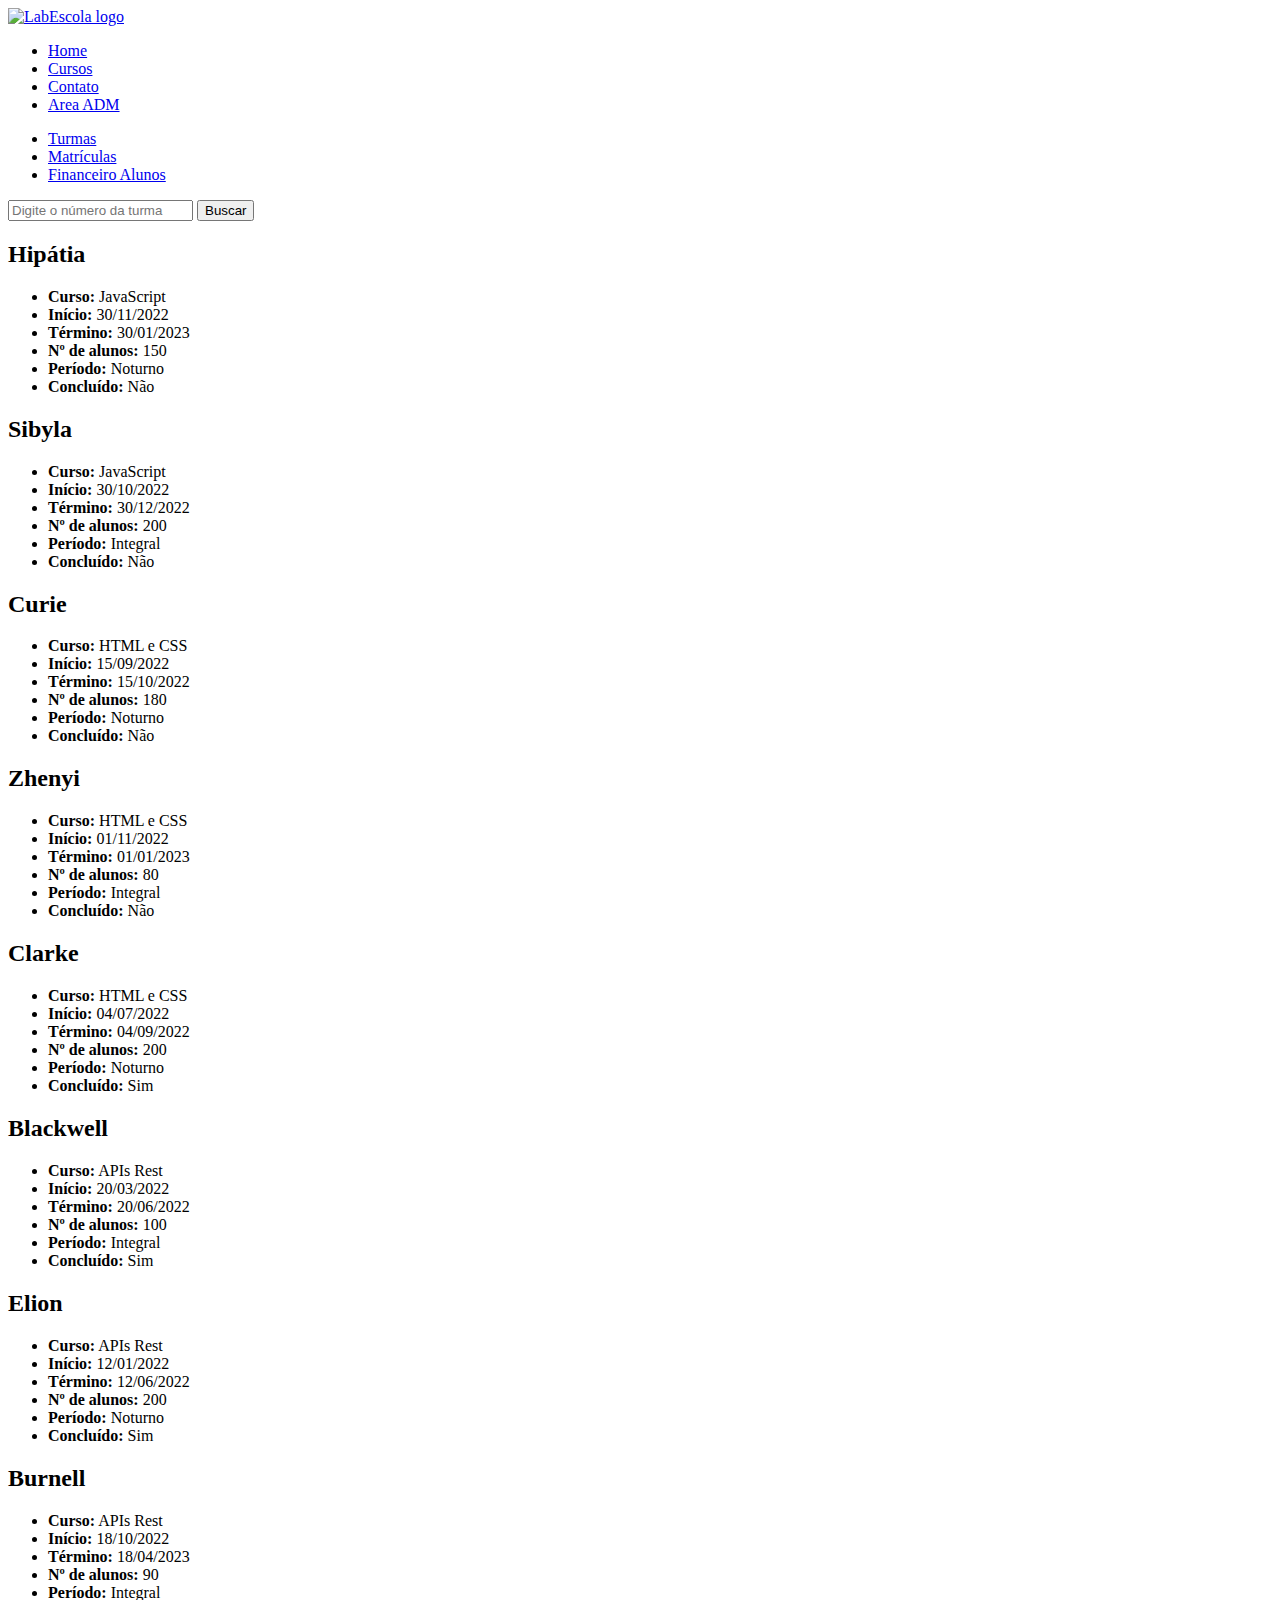
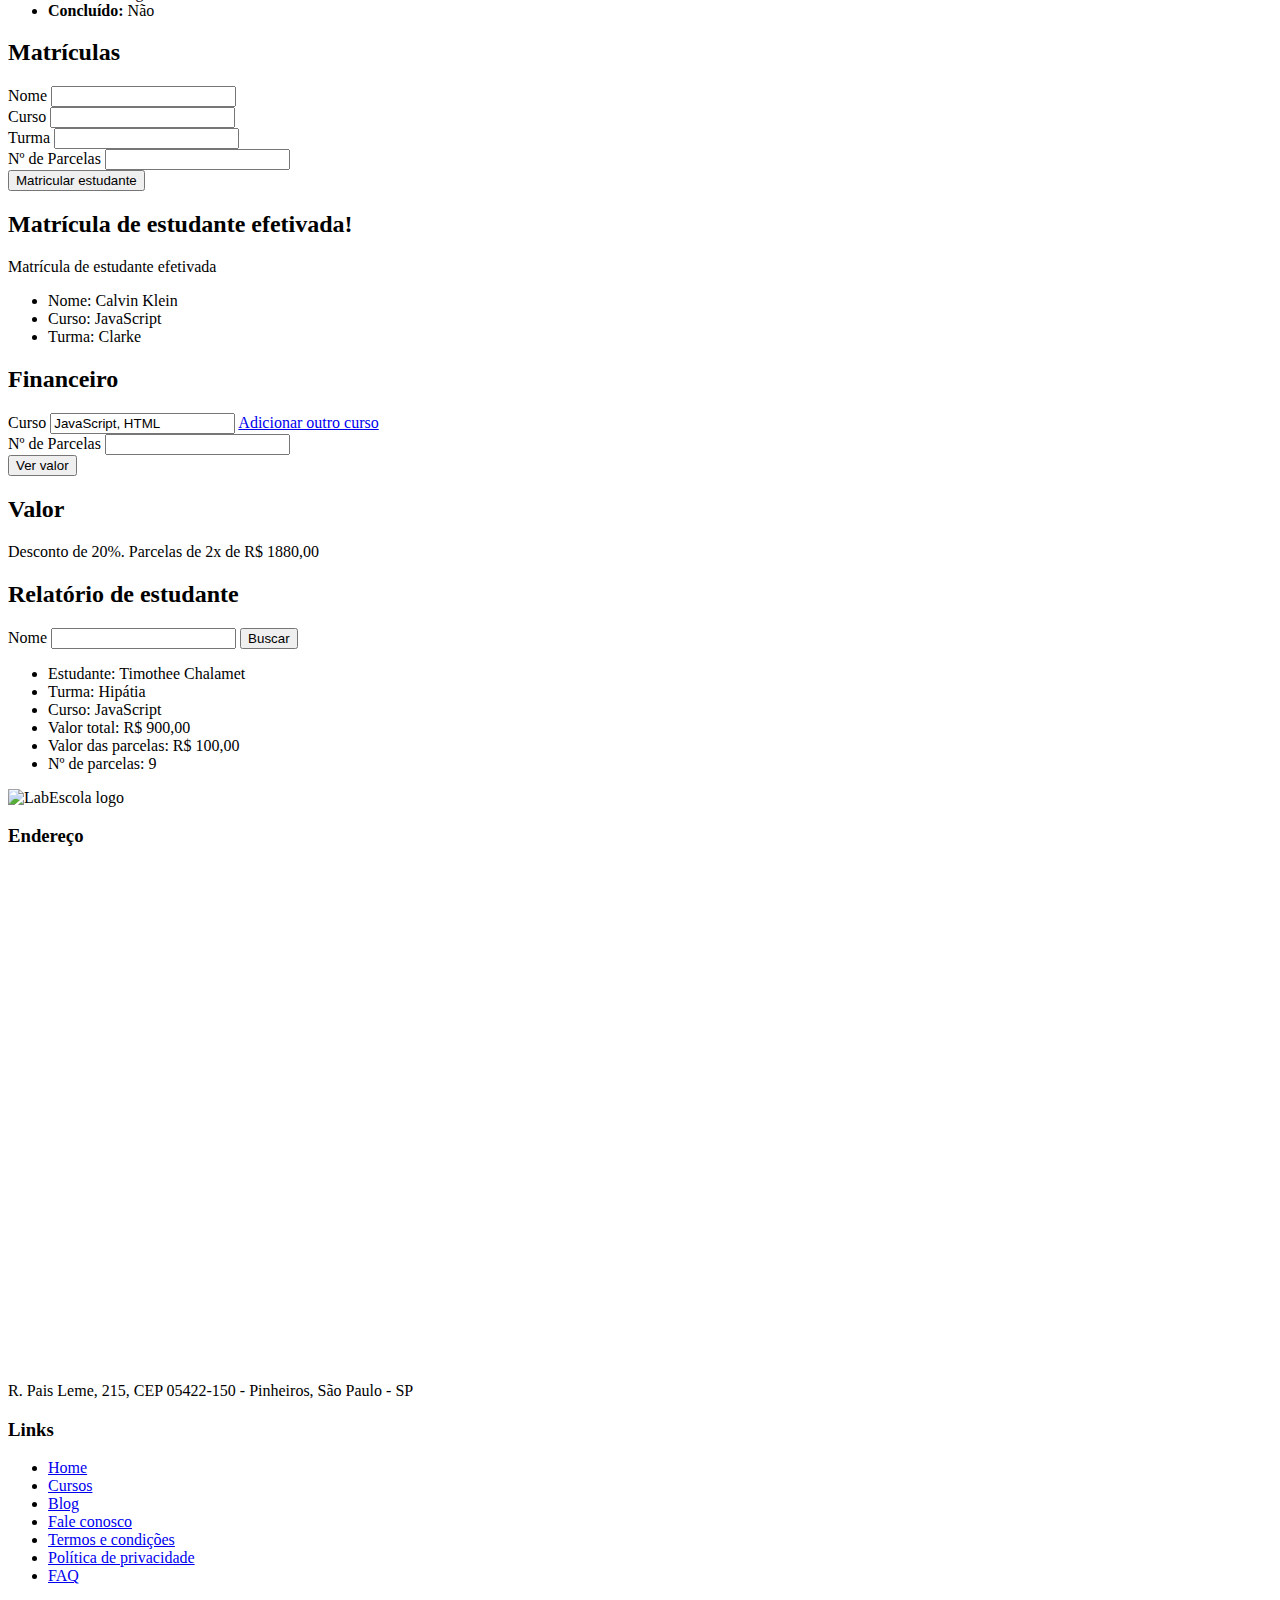
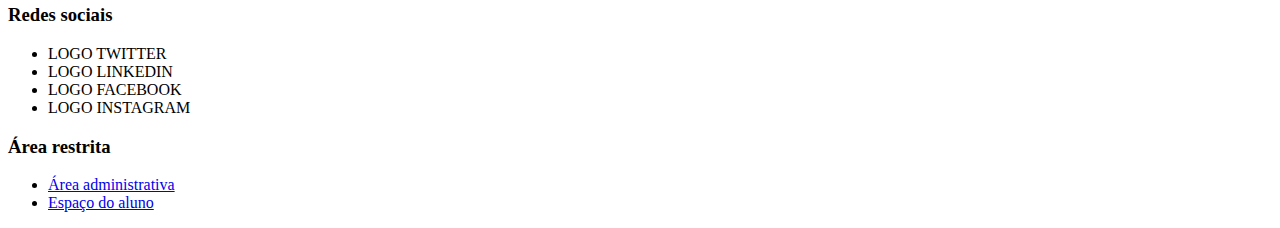
==== adm.html @ f4818cfa "UPD: HTML" ====
<!DOCTYPE html>
<html lang="en">
  <head>
    <meta charset="UTF-8" />
    <meta http-equiv="X-UA-Compatible" content="IE=edge" />
    <meta name="viewport" content="width=device-width, initial-scale=1.0" />
    <link rel="stylesheet" href="style.css" />
    <title>ADM</title>
  </head>
  <body>
    <header>
      <a href="index.html">
        <img src="img/logo.png" alt="LabEscola logo" id="logo" />
      </a>
      <nav>
        <ul>
          <li><a href="index.html">Home</a></li>
          <li><a href="cursos.html">Cursos</a></li>
          <li><a href="contato.html">Contato</a></li>
          <li><a href="adm.html">Area ADM</a></li>
        </ul>
      </nav>
    </header>
    <main>
      <div>
        <section id="nav">
          <nav>
            <ul>
              <li><a href="#section-classes">Turmas</a></li>
              <li><a href="#section-registration">Matrículas</a></li>
              <li><a href="#section-payment">Financeiro Alunos</a></li>
            </ul>
          </nav>
        </section>
      </div>

      <div>
        <section id="section-classes">
          <section>
            <input
              type="number"
              id="search"
              placeholder="Digite o número da turma"
            />
            <label for="search"><button>Buscar</button></label>
          </section>
          <section id="class">
            <h2>Hipátia</h2>
            <ul>
              <li><b>Curso:</b> JavaScript</li>
              <li><b>Início:</b> 30/11/2022</li>
              <li><b>Término:</b> 30/01/2023</li>
              <li><b>Nº de alunos:</b> 150</li>
              <li><b>Período:</b> Noturno</li>
              <li><b>Concluído:</b> Não</li>
            </ul>
          </section>

          <section id="class">
            <h2>Sibyla</h2>
            <ul>
              <li><b>Curso:</b> JavaScript</li>
              <li><b>Início:</b> 30/10/2022</li>
              <li><b>Término:</b> 30/12/2022</li>
              <li><b>Nº de alunos:</b> 200</li>
              <li><b>Período:</b> Integral</li>
              <li><b>Concluído:</b> Não</li>
            </ul>
          </section>

          <section id="class">
            <h2>Curie</h2>
            <ul>
              <li><b>Curso:</b> HTML e CSS</li>
              <li><b>Início:</b> 15/09/2022</li>
              <li><b>Término:</b> 15/10/2022</li>
              <li><b>Nº de alunos:</b> 180</li>
              <li><b>Período:</b> Noturno</li>
              <li><b>Concluído:</b> Não</li>
            </ul>
          </section>

          <section id="class">
            <h2>Zhenyi</h2>
            <ul>
              <li><b>Curso:</b> HTML e CSS</li>
              <li><b>Início:</b> 01/11/2022</li>
              <li><b>Término:</b> 01/01/2023</li>
              <li><b>Nº de alunos:</b> 80</li>
              <li><b>Período:</b> Integral</li>
              <li><b>Concluído:</b> Não</li>
            </ul>
          </section>

          <section id="class">
            <h2>Clarke</h2>
            <ul>
              <li><b>Curso:</b> HTML e CSS</li>
              <li><b>Início:</b> 04/07/2022</li>
              <li><b>Término:</b> 04/09/2022</li>
              <li><b>Nº de alunos:</b> 200</li>
              <li><b>Período:</b> Noturno</li>
              <li><b>Concluído:</b> Sim</li>
            </ul>
          </section>

          <section id="class">
            <h2>Blackwell</h2>
            <ul>
              <li><b>Curso:</b> APIs Rest</li>
              <li><b>Início:</b> 20/03/2022</li>
              <li><b>Término:</b> 20/06/2022</li>
              <li><b>Nº de alunos:</b> 100</li>
              <li><b>Período:</b> Integral</li>
              <li><b>Concluído:</b> Sim</li>
            </ul>
          </section>

          <section id="class">
            <h2>Elion</h2>
            <ul>
              <li><b>Curso:</b> APIs Rest</li>
              <li><b>Início:</b> 12/01/2022</li>
              <li><b>Término:</b> 12/06/2022</li>
              <li><b>Nº de alunos:</b> 200</li>
              <li><b>Período:</b> Noturno</li>
              <li><b>Concluído:</b> Sim</li>
            </ul>
          </section>

          <section id="class">
            <h2>Burnell</h2>
            <ul>
              <li><b>Curso:</b> APIs Rest</li>
              <li><b>Início:</b> 18/10/2022</li>
              <li><b>Término:</b> 18/04/2023</li>
              <li><b>Nº de alunos:</b> 90</li>
              <li><b>Período:</b> Integral</li>
              <li><b>Concluído:</b> Não</li>
            </ul>
          </section>
        </section>

        <section id="section-registration">
          <section>
            <h2>Matrículas</h2>
            <form>
              <section>
                <label for="name">Nome</label>
                <input type="text" id="name" />
              </section>
              <section>
                <label for="course">Curso</label>
                <input type="text" id="course" />
              </section>
              <section>
                <label for="class">Turma</label>
                <input type="text" id="class" />
              </section>
              <section>
                <label for="installments">Nº de Parcelas</label>
                <input type="number" id="installments" />
              </section>
              <button>Matricular estudante</button>
            </form>
          </section>

          <section id="confirmation">
            <h2>Matrícula de estudante efetivada!</h2>
            <p>Matrícula de estudante efetivada</p>
            <ul>
              <li>Nome: Calvin Klein</li>
              <li>Curso: JavaScript</li>
              <li>Turma: Clarke</li>
            </ul>
          </section>
        </section>

        <section id="section-payment">
          <section>
            <h2>Financeiro</h2>
            <form>
              <section>
                <label for="course">Curso</label>
                <input
                  type="text"
                  value="JavaScript, HTML"
                  data-role="tagsinput"
                />
                <a href="cursos.html">Adicionar outro curso</a>
              </section>
              <section>
                <label for="installments">Nº de Parcelas</label>
                <input type="number" id="installments" />
              </section>
              <button>Ver valor</button>
            </form>
          </section>

          <section id="total-value">
            <h2>Valor</h2>
            <p>Desconto de 20%. Parcelas de 2x de R$ 1880,00</p>
          </section>

          <section id="student-report">
            <h2>Relatório de estudante</h2>
            <section id="search">
                <label for="name">Nome</label>
                <input type="search" id="name" />
                <button>Buscar</button>
            </section>
            <section id="report">
                <ul>
                    <li>Estudante: Timothee Chalamet</li>
                    <li>Turma: Hipátia</li>
                    <li>Curso: JavaScript</li>
                    <li>Valor total: R$ 900,00</li>
                    <li>Valor das parcelas: R$ 100,00</li>
                    <li>Nº de parcelas: 9</li>
                </ul>
            </section>
          </section>
        </section>
      </div>
    </main>

    <footer>
      <img src="img/logo.png" alt="LabEscola logo" id="logo" />
      <section id="address">
        <h3>Endereço</h3>
        <div class="mapouter">
          <div class="gmap_canvas">
            <iframe
              width="600"
              height="500"
              id="gmap_canvas"
              src="https://maps.google.com/maps?q=rua%20pais%20leme,%20215,%20pinheiros&t=&z=13&ie=UTF8&iwloc=&output=embed"
              frameborder="0"
              scrolling="no"
              marginheight="0"
              marginwidth="0"
            ></iframe
            ><a href="https://123movies-to.org">123movies</a><br /><style>
              .mapouter {
                position: relative;
                text-align: right;
                height: 500px;
                width: 600px;
              }</style
            ><a href="https://www.embedgooglemap.net"
              >embedding google maps on website</a
            ><style>
              .gmap_canvas {
                overflow: hidden;
                background: none !important;
                height: 500px;
                width: 600px;
              }
            </style>
          </div>
        </div>
        <p>R. Pais Leme, 215, CEP 05422-150 - Pinheiros, São Paulo - SP</p>
      </section>

      <section id="links">
        <h3>Links</h3>
        <ul>
          <li><a href="index.html">Home</a></li>
          <li><a href="cursos.html">Cursos</a></li>
          <li><a href="blog.html">Blog</a></li>
          <li><a href="contato.html">Fale conosco</a></li>
          <li><a href="termos.html">Termos e condições</a></li>
          <li><a href="privacidade.html">Política de privacidade</a></li>
          <li><a href="faq.html">FAQ</a></li>
        </ul>
      </section>

      <section id="social">
        <h3>Redes sociais</h3>
        <ul>
          <li><a>LOGO TWITTER</a></li>
          <li><a>LOGO LINKEDIN</a></li>
          <li><a>LOGO FACEBOOK</a></li>
          <li><a>LOGO INSTAGRAM</a></li>
        </ul>
      </section>

      <section id="restricted">
        <h3>Área restrita</h3>
        <ul>
          <li><a href="adm.html">Área administrativa</a></li>
          <li><a href="portal.html">Espaço do aluno</a></li>
        </ul>
      </section>
    </footer>

    <script src="data.js"></script>
    <script src="script.js"></script>
  </body>
</html>
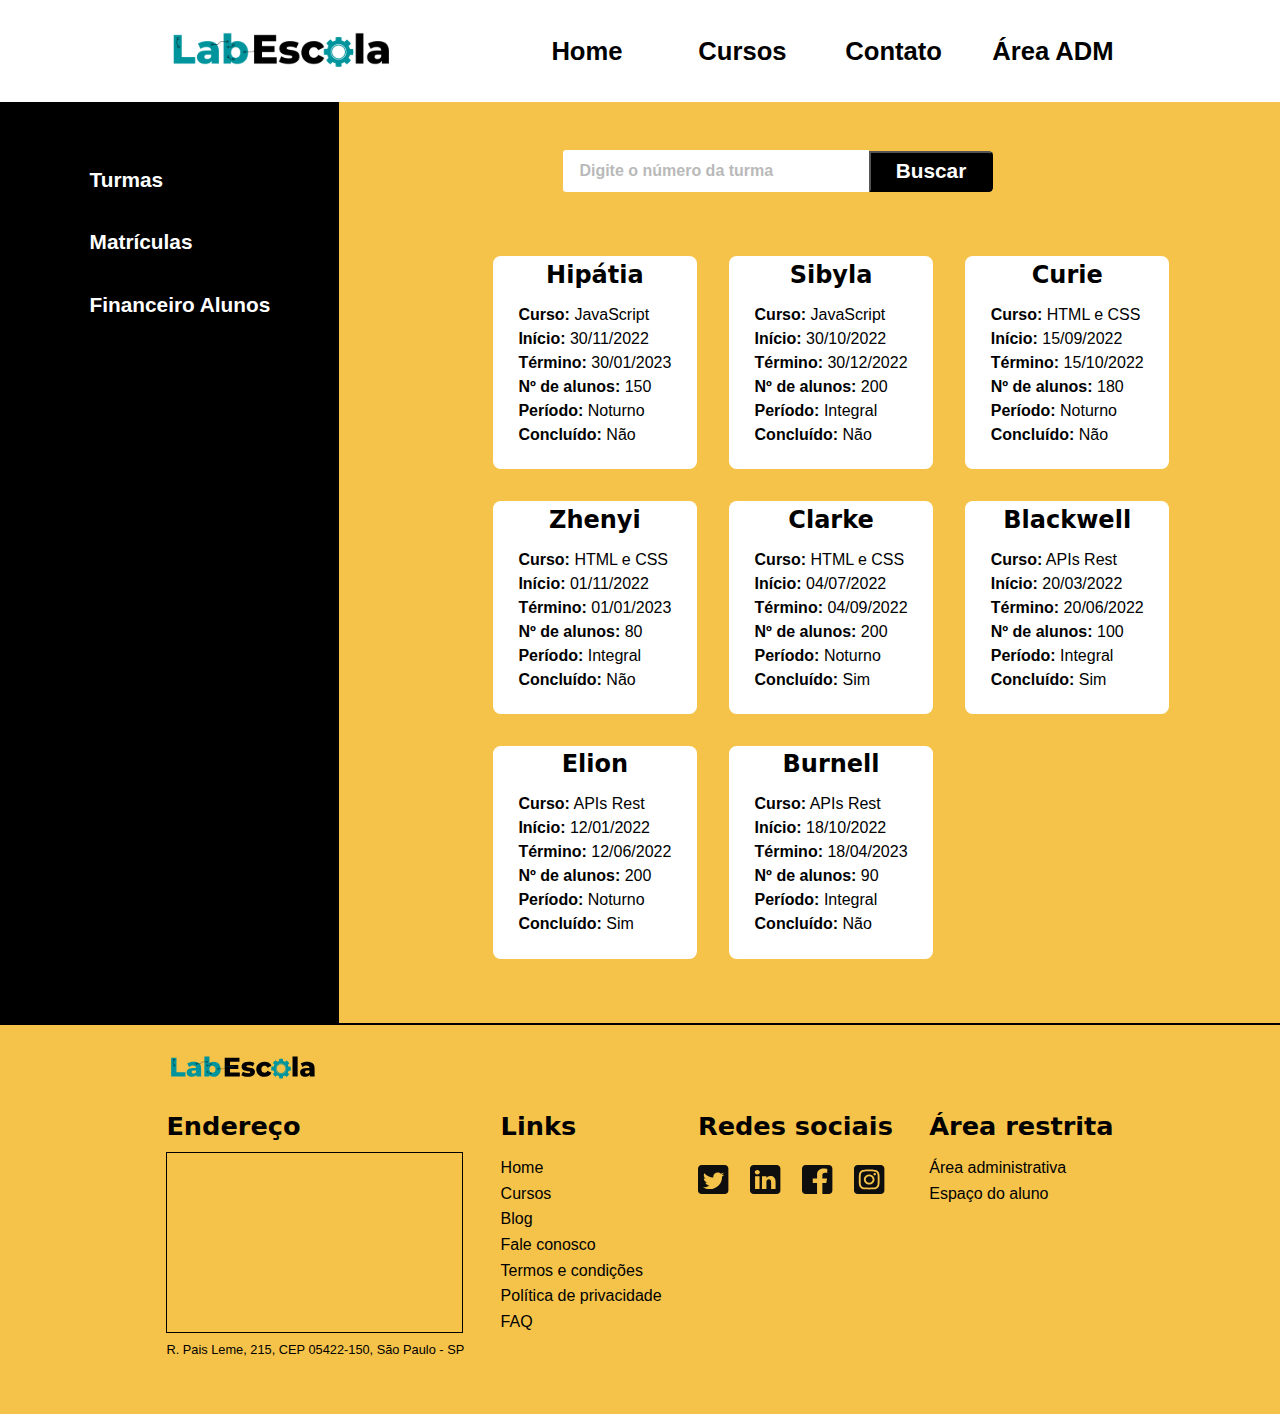
==== commit 2e6577fa: "ADD: Estilização CSS" ====
--- a/adm.html
+++ b/adm.html
@@ -8,290 +8,317 @@
     <title>ADM</title>
   </head>
   <body>
-    <header>
-      <a href="index.html">
-        <img src="img/logo.png" alt="LabEscola logo" id="logo" />
-      </a>
+    <header id="header">
+      <div id="logo" href="index.html">
+        <img
+          src="assets/logo-white.svg"
+          alt="LabEscola logo"
+          id="logo-immage"
+        />
+      </div>
       <nav>
-        <ul>
+        <ul id="header-nav">
           <li><a href="index.html">Home</a></li>
           <li><a href="cursos.html">Cursos</a></li>
           <li><a href="contato.html">Contato</a></li>
-          <li><a href="adm.html">Area ADM</a></li>
+          <li><a href="adm.html">Área ADM</a></li>
         </ul>
       </nav>
     </header>
-    <main>
-      <div>
-        <section id="nav">
-          <nav>
-            <ul>
-              <li><a href="#section-classes">Turmas</a></li>
-              <li><a href="#section-registration">Matrículas</a></li>
-              <li><a href="#section-payment">Financeiro Alunos</a></li>
-            </ul>
-          </nav>
-        </section>
-      </div>
-
-      <div>
-        <section id="section-classes">
-          <section>
+
+    <main id="adm-area">
+      <section id="nav">
+        <ul>
+          <li>
+            <a href="#" onclick="goToSection('section-classes')">Turmas</a>
+          </li>
+          <li>
+            <a href="#" onclick="goToSection('section-registration')"
+              >Matrículas</a
+            >
+          </li>
+          <li>
+            <a href="#" onclick="goToSection('section-payment')"
+              >Financeiro Alunos</a
+            >
+          </li>
+        </ul>
+      </section>
+
+      <section class="adm-section" id="section-classes">
+        <div id="subsection-adm-classes">
+          <div>
             <input
               type="number"
-              id="search"
+              id="class-search"
               placeholder="Digite o número da turma"
             />
-            <label for="search"><button>Buscar</button></label>
-          </section>
-          <section id="class">
-            <h2>Hipátia</h2>
-            <ul>
-              <li><b>Curso:</b> JavaScript</li>
-              <li><b>Início:</b> 30/11/2022</li>
-              <li><b>Término:</b> 30/01/2023</li>
-              <li><b>Nº de alunos:</b> 150</li>
-              <li><b>Período:</b> Noturno</li>
-              <li><b>Concluído:</b> Não</li>
-            </ul>
-          </section>
-
-          <section id="class">
-            <h2>Sibyla</h2>
-            <ul>
-              <li><b>Curso:</b> JavaScript</li>
-              <li><b>Início:</b> 30/10/2022</li>
-              <li><b>Término:</b> 30/12/2022</li>
-              <li><b>Nº de alunos:</b> 200</li>
-              <li><b>Período:</b> Integral</li>
-              <li><b>Concluído:</b> Não</li>
-            </ul>
-          </section>
-
-          <section id="class">
-            <h2>Curie</h2>
-            <ul>
-              <li><b>Curso:</b> HTML e CSS</li>
-              <li><b>Início:</b> 15/09/2022</li>
-              <li><b>Término:</b> 15/10/2022</li>
-              <li><b>Nº de alunos:</b> 180</li>
-              <li><b>Período:</b> Noturno</li>
-              <li><b>Concluído:</b> Não</li>
-            </ul>
-          </section>
-
-          <section id="class">
-            <h2>Zhenyi</h2>
-            <ul>
-              <li><b>Curso:</b> HTML e CSS</li>
-              <li><b>Início:</b> 01/11/2022</li>
-              <li><b>Término:</b> 01/01/2023</li>
-              <li><b>Nº de alunos:</b> 80</li>
-              <li><b>Período:</b> Integral</li>
-              <li><b>Concluído:</b> Não</li>
-            </ul>
-          </section>
-
-          <section id="class">
-            <h2>Clarke</h2>
-            <ul>
-              <li><b>Curso:</b> HTML e CSS</li>
-              <li><b>Início:</b> 04/07/2022</li>
-              <li><b>Término:</b> 04/09/2022</li>
-              <li><b>Nº de alunos:</b> 200</li>
-              <li><b>Período:</b> Noturno</li>
-              <li><b>Concluído:</b> Sim</li>
-            </ul>
-          </section>
-
-          <section id="class">
-            <h2>Blackwell</h2>
-            <ul>
-              <li><b>Curso:</b> APIs Rest</li>
-              <li><b>Início:</b> 20/03/2022</li>
-              <li><b>Término:</b> 20/06/2022</li>
-              <li><b>Nº de alunos:</b> 100</li>
-              <li><b>Período:</b> Integral</li>
-              <li><b>Concluído:</b> Sim</li>
-            </ul>
-          </section>
-
-          <section id="class">
-            <h2>Elion</h2>
-            <ul>
-              <li><b>Curso:</b> APIs Rest</li>
-              <li><b>Início:</b> 12/01/2022</li>
-              <li><b>Término:</b> 12/06/2022</li>
-              <li><b>Nº de alunos:</b> 200</li>
-              <li><b>Período:</b> Noturno</li>
-              <li><b>Concluído:</b> Sim</li>
-            </ul>
-          </section>
-
-          <section id="class">
-            <h2>Burnell</h2>
-            <ul>
-              <li><b>Curso:</b> APIs Rest</li>
-              <li><b>Início:</b> 18/10/2022</li>
-              <li><b>Término:</b> 18/04/2023</li>
-              <li><b>Nº de alunos:</b> 90</li>
-              <li><b>Período:</b> Integral</li>
-              <li><b>Concluído:</b> Não</li>
-            </ul>
-          </section>
-        </section>
-
-        <section id="section-registration">
-          <section>
+            <label for="search"
+              ><button id="search-class-button">Buscar</button></label
+            >
+          </div>
+          <section id="classes-list">
+            <div class="class">
+              <h2>Hipátia</h2>
+              <ul>
+                <li><b>Curso:</b> JavaScript</li>
+                <li><b>Início:</b> 30/11/2022</li>
+                <li><b>Término:</b> 30/01/2023</li>
+                <li><b>Nº de alunos:</b> 150</li>
+                <li><b>Período:</b> Noturno</li>
+                <li><b>Concluído:</b> Não</li>
+              </ul>
+            </div>
+
+            <div class="class">
+              <h2>Sibyla</h2>
+              <ul>
+                <li><b>Curso:</b> JavaScript</li>
+                <li><b>Início:</b> 30/10/2022</li>
+                <li><b>Término:</b> 30/12/2022</li>
+                <li><b>Nº de alunos:</b> 200</li>
+                <li><b>Período:</b> Integral</li>
+                <li><b>Concluído:</b> Não</li>
+              </ul>
+            </div>
+
+            <div class="class">
+              <h2>Curie</h2>
+              <ul>
+                <li><b>Curso:</b> HTML e CSS</li>
+                <li><b>Início:</b> 15/09/2022</li>
+                <li><b>Término:</b> 15/10/2022</li>
+                <li><b>Nº de alunos:</b> 180</li>
+                <li><b>Período:</b> Noturno</li>
+                <li><b>Concluído:</b> Não</li>
+              </ul>
+            </div>
+
+            <div class="class">
+              <h2>Zhenyi</h2>
+              <ul>
+                <li><b>Curso:</b> HTML e CSS</li>
+                <li><b>Início:</b> 01/11/2022</li>
+                <li><b>Término:</b> 01/01/2023</li>
+                <li><b>Nº de alunos:</b> 80</li>
+                <li><b>Período:</b> Integral</li>
+                <li><b>Concluído:</b> Não</li>
+              </ul>
+            </div>
+
+            <div class="class">
+              <h2>Clarke</h2>
+              <ul>
+                <li><b>Curso:</b> HTML e CSS</li>
+                <li><b>Início:</b> 04/07/2022</li>
+                <li><b>Término:</b> 04/09/2022</li>
+                <li><b>Nº de alunos:</b> 200</li>
+                <li><b>Período:</b> Noturno</li>
+                <li><b>Concluído:</b> Sim</li>
+              </ul>
+            </div>
+
+            <div class="class">
+              <h2>Blackwell</h2>
+              <ul>
+                <li><b>Curso:</b> APIs Rest</li>
+                <li><b>Início:</b> 20/03/2022</li>
+                <li><b>Término:</b> 20/06/2022</li>
+                <li><b>Nº de alunos:</b> 100</li>
+                <li><b>Período:</b> Integral</li>
+                <li><b>Concluído:</b> Sim</li>
+              </ul>
+            </div>
+
+            <div class="class">
+              <h2>Elion</h2>
+              <ul>
+                <li><b>Curso:</b> APIs Rest</li>
+                <li><b>Início:</b> 12/01/2022</li>
+                <li><b>Término:</b> 12/06/2022</li>
+                <li><b>Nº de alunos:</b> 200</li>
+                <li><b>Período:</b> Noturno</li>
+                <li><b>Concluído:</b> Sim</li>
+              </ul>
+            </div>
+
+            <div class="class">
+              <h2>Burnell</h2>
+              <ul>
+                <li><b>Curso:</b> APIs Rest</li>
+                <li><b>Início:</b> 18/10/2022</li>
+                <li><b>Término:</b> 18/04/2023</li>
+                <li><b>Nº de alunos:</b> 90</li>
+                <li><b>Período:</b> Integral</li>
+                <li><b>Concluído:</b> Não</li>
+              </ul>
+            </div>
+          </section>
+        </div>
+      </section>
+
+      <section class="adm-section" id="section-registration">
+        <div class="subsection-adm">
+          <section class="adm-form" id="registration-box">
             <h2>Matrículas</h2>
             <form>
               <section>
                 <label for="name">Nome</label>
-                <input type="text" id="name" />
+                <input class="adm-input" type="text" id="registration-name" />
               </section>
               <section>
                 <label for="course">Curso</label>
-                <input type="text" id="course" />
+                <input class="adm-input" type="text" id="registration-course" />
               </section>
               <section>
                 <label for="class">Turma</label>
-                <input type="text" id="class" />
+                <input class="adm-input" type="text" id="registration-class" />
               </section>
               <section>
                 <label for="installments">Nº de Parcelas</label>
-                <input type="number" id="installments" />
+                <input
+                  class="adm-input"
+                  type="number"
+                  id="registration-installments"
+                />
               </section>
-              <button>Matricular estudante</button>
+              <button class="adm-button" id="registration-button">
+                Matricular estudante
+              </button>
             </form>
           </section>
 
           <section id="confirmation">
-            <h2>Matrícula de estudante efetivada!</h2>
-            <p>Matrícula de estudante efetivada</p>
-            <ul>
-              <li>Nome: Calvin Klein</li>
-              <li>Curso: JavaScript</li>
-              <li>Turma: Clarke</li>
-            </ul>
-          </section>
-        </section>
-
-        <section id="section-payment">
-          <section>
+            <div id="confirmation-message">
+              <h2>Matrícula de estudante efetivada!</h2>
+              <ul>
+                <li>Matrícula efetivada:</li>
+                <li>Nome: Calvin Klein</li>
+                <li>Curso: JavaScript</li>
+                <li>Turma: Clarke</li>
+              </ul>
+            </div>
+            <img
+              src="assets/check-green.svg"
+              alt="check-mark"
+              id="check-mark"
+            />
+          </section>
+        </div>
+      </section>
+
+      <section class="adm-section" id="section-payment">
+        <div class="subsection-adm">
+          <section class="adm-form" id="payment-box">
             <h2>Financeiro</h2>
-            <form>
-              <section>
-                <label for="course">Curso</label>
-                <input
-                  type="text"
-                  value="JavaScript, HTML"
-                  data-role="tagsinput"
-                />
+            <form id="payment-form">
+              <label for="course">Curso</label>
+              <input
+                type="text"
+                value="JavaScript, HTML"
+                data-role="tagsinput"
+                class="adm-input"
+                id="courses-basket-input"
+              />
+              <div id="add-more">
                 <a href="cursos.html">Adicionar outro curso</a>
-              </section>
-              <section>
+              </div>
+
+              <div id="installments-input">
                 <label for="installments">Nº de Parcelas</label>
-                <input type="number" id="installments" />
-              </section>
-              <button>Ver valor</button>
+              </div>
+              <div>
+                <input type="number" class="adm-input" id="installments" />
+              </div>
+              <button class="adm-button">Ver valor</button>
             </form>
-          </section>
-
-          <section id="total-value">
-            <h2>Valor</h2>
-            <p>Desconto de 20%. Parcelas de 2x de R$ 1880,00</p>
-          </section>
-
-          <section id="student-report">
+
+            <section id="total-value">
+              <h2>Valor</h2>
+              <p>Desconto de 20%. Parcelas de 2x de R$ 1880,00</p>
+            </section>
+          </section>
+
+          <section class="adm-form" id="student-report">
             <h2>Relatório de estudante</h2>
             <section id="search">
-                <label for="name">Nome</label>
-                <input type="search" id="name" />
-                <button>Buscar</button>
+              <label for="name">Nome</label>
+              <input type="search" class="adm-input" id="name" />
+              <button class="adm-button">Buscar</button>
             </section>
             <section id="report">
-                <ul>
-                    <li>Estudante: Timothee Chalamet</li>
-                    <li>Turma: Hipátia</li>
-                    <li>Curso: JavaScript</li>
-                    <li>Valor total: R$ 900,00</li>
-                    <li>Valor das parcelas: R$ 100,00</li>
-                    <li>Nº de parcelas: 9</li>
-                </ul>
+              <ul>
+                <li>Estudante: Timothee Chalamet</li>
+                <li>Turma: Hipátia</li>
+                <li>Curso: JavaScript</li>
+                <li>Valor total: R$ 900,00</li>
+                <li>Valor das parcelas: R$ 100,00</li>
+                <li>Nº de parcelas: 9</li>
+              </ul>
             </section>
           </section>
-        </section>
+        </div>
+      </section>
+    </main>
+
+    <footer>
+      <div>
+        <img
+          src="assets/logo-trans.svg"
+          alt="LabEscola logo"
+          id="footer-logo"
+        />
       </div>
-    </main>
-
-    <footer>
-      <img src="img/logo.png" alt="LabEscola logo" id="logo" />
-      <section id="address">
-        <h3>Endereço</h3>
-        <div class="mapouter">
-          <div class="gmap_canvas">
+      <div id="footer-elements">
+        <section id="footer-address">
+          <h3 id="footer-headers">Endereço</h3>
+
+          <div id="google-map" class="mapouter">
             <iframe
-              width="600"
-              height="500"
               id="gmap_canvas"
               src="https://maps.google.com/maps?q=rua%20pais%20leme,%20215,%20pinheiros&t=&z=13&ie=UTF8&iwloc=&output=embed"
               frameborder="0"
               scrolling="no"
               marginheight="0"
               marginwidth="0"
-            ></iframe
-            ><a href="https://123movies-to.org">123movies</a><br /><style>
-              .mapouter {
-                position: relative;
-                text-align: right;
-                height: 500px;
-                width: 600px;
-              }</style
-            ><a href="https://www.embedgooglemap.net"
-              >embedding google maps on website</a
-            ><style>
-              .gmap_canvas {
-                overflow: hidden;
-                background: none !important;
-                height: 500px;
-                width: 600px;
-              }
-            </style>
+            ></iframe>
           </div>
-        </div>
-        <p>R. Pais Leme, 215, CEP 05422-150 - Pinheiros, São Paulo - SP</p>
-      </section>
-
-      <section id="links">
-        <h3>Links</h3>
-        <ul>
-          <li><a href="index.html">Home</a></li>
-          <li><a href="cursos.html">Cursos</a></li>
-          <li><a href="blog.html">Blog</a></li>
-          <li><a href="contato.html">Fale conosco</a></li>
-          <li><a href="termos.html">Termos e condições</a></li>
-          <li><a href="privacidade.html">Política de privacidade</a></li>
-          <li><a href="faq.html">FAQ</a></li>
-        </ul>
-      </section>
-
-      <section id="social">
-        <h3>Redes sociais</h3>
-        <ul>
-          <li><a>LOGO TWITTER</a></li>
-          <li><a>LOGO LINKEDIN</a></li>
-          <li><a>LOGO FACEBOOK</a></li>
-          <li><a>LOGO INSTAGRAM</a></li>
-        </ul>
-      </section>
-
-      <section id="restricted">
-        <h3>Área restrita</h3>
-        <ul>
-          <li><a href="adm.html">Área administrativa</a></li>
-          <li><a href="portal.html">Espaço do aluno</a></li>
-        </ul>
-      </section>
+          <p id="business-address">
+            R. Pais Leme, 215, CEP 05422-150, São Paulo - SP
+          </p>
+        </section>
+
+        <section id="footer-links">
+          <h3 id="footer-headers">Links</h3>
+          <ul>
+            <li><a href="index.html">Home</a></li>
+            <li><a href="cursos.html">Cursos</a></li>
+            <li><a href="blog.html">Blog</a></li>
+            <li><a href="contato.html">Fale conosco</a></li>
+            <li><a href="termos.html">Termos e condições</a></li>
+            <li><a href="privacidade.html">Política de privacidade</a></li>
+            <li><a href="faq.html">FAQ</a></li>
+          </ul>
+        </section>
+
+        <section id="footer-social">
+          <h3 id="footer-headers">Redes sociais</h3>
+          <div id="social-box">
+            <img src="assets/twitter.svg" alt="twitter-logo" />
+            <img src="assets/linkedin.svg" alt="linkedin-logo" />
+            <img src="assets/face.svg" alt="facebook-logo" />
+            <img src="assets/insta.svg" alt="instagram-logo" />
+          </div>
+        </section>
+
+        <section id="footer-restricted">
+          <h3 id="footer-headers">Área restrita</h3>
+          <ul>
+            <li><a href="adm.html">Área administrativa</a></li>
+            <li><a href="portal.html">Espaço do aluno</a></li>
+          </ul>
+        </section>
+      </div>
     </footer>
 
     <script src="data.js"></script>
--- a/style.css
+++ b/style.css
@@ -0,0 +1,529 @@
+body {
+  padding: 0;
+  margin: 0;
+}
+
+main {
+  background-color: #f5c34a;
+}
+
+h1,
+h2,
+h3 {
+  font-family: system-ui;
+  margin: 0;
+}
+
+p,
+li,
+a,
+label,
+textarea {
+  font-family: sans-serif;
+  margin: 0;
+}
+
+header {
+  height: 8vw;
+  display: flex;
+  flex-direction: row;
+  justify-content: space-between;
+  align-items: center;
+  margin-left: 13vw;
+  margin-right: 13vw;
+}
+
+#logo-immage {
+  width: 18vw;
+}
+
+#header-nav {
+  display: grid;
+  grid-template-columns: repeat(4, 1fr);
+  grid-gap: 2vw;
+  font-weight: bold;
+  font-size: 1.6em;
+  color: black;
+}
+
+ul {
+  list-style-type: none;
+  padding: 0;
+  list-style-type: none;
+}
+
+a:link,
+a:visited {
+  text-decoration: none;
+  color: inherit;
+}
+
+footer {
+  background-color: #f5c34a;
+  display: flex;
+  flex-direction: column;
+  flex: end;
+  gap: 2vw;
+  border-top: solid black 2px;
+}
+
+#footer-elements {
+  display: flex;
+  flex-wrap: wrap;
+  justify-content: space-between;
+  padding: 0vw 13vw 4vw 13vw;
+}
+
+#footer-logo {
+  margin-top: 2vw;
+  margin-left: 13vw;
+  width: 12vw;
+}
+
+#footer-headers {
+  line-height: 2vw;
+  font-size: 1.6em;
+}
+
+#gmap_canvas {
+  width: 23vw;
+  height: 14vw;
+  border: solid 0.1vw black;
+  line-height: normal;
+  margin-top: 1vw;
+}
+
+#business-address {
+  font-size: 0.8em;
+  line-height: 2vw;
+}
+
+#footer-links,
+#footer-restricted {
+  line-height: 2vw;
+  font-size: 1em;
+}
+
+#social-box {
+  margin-top: 2vw;
+  display: grid;
+  grid-template-columns: repeat(4, 1fr);
+  grid-gap: 1vw;
+}
+
+.whatsapp-logo {
+  background-image: url(../projeto-intro-web-js/assets/zap.svg);
+  background-repeat: no-repeat;
+  background-position: center right;
+  position: fixed;
+  bottom: 2vw;
+  right: 2vw;
+  width: 100%;
+  height: 6em;
+}
+
+#novo-ensino {
+  display: flex;
+  flex-direction: column;
+  justify-content: center;
+  align-items: center;
+  background-image: url(../projeto-intro-web-js/assets/background-hero.svg);
+  background-repeat: no-repeat;
+  background-size: cover;
+  text-align: center;
+  line-height: 2.5em;
+  font-size: 2em;
+  height: 40vw;
+}
+
+#novo-ensino > p {
+  font-size: 1.2em;
+}
+
+#courses-button {
+  background-color: black;
+  color: white;
+  padding: 0vw 5vw;
+  border-radius: 0.5vw;
+  align-self: center;
+  font-weight: bold;
+  font-size: 0.8em;
+  margin-top: 4.5vw;
+}
+
+#about {
+  display: flex;
+  flex-direction: column;
+  justify-content: center;
+  gap: 3vw;
+  align-items: center;
+  background-color: black;
+  color: white;
+  font-size: 1.8em;
+  line-height: 2vw;
+  padding: 4vw 21vw;
+}
+
+#about > p {
+  font-size: 0.8em;
+}
+
+#testimonials {
+  background-color: black;
+  color: white;
+  font-size: 1.8em;
+  display: flex;
+  flex-direction: column;
+  justify-content: center;
+  align-items: center;
+  padding-bottom: 6vw;
+}
+
+#testimonials-tittle {
+  justify-content: center;
+}
+
+#testimonial-box {
+  display: flex;
+  flex-wrap: wrap;
+  background-color: black;
+  padding: 2vw;
+}
+
+#testimonial {
+  width: 14vw;
+  margin: 0.6vw;
+  display: flex;
+  flex-direction: column;
+  align-items: center;
+  background-color: white;
+  border-radius: 0.5vw;
+  color: black;
+  padding: 1.5vw;
+  font-size: 0.6em;
+}
+
+#foto-estudante {
+  width: 6vw;
+  margin-bottom: 2vw;
+}
+
+#choose-course {
+  display: flex;
+  flex-direction: column;
+  justify-content: center;
+  align-items: center;
+  padding-bottom: 6vw;
+}
+
+#about-courses {
+  display: grid;
+  grid-template-columns: repeat(3, 1fr);
+  grid-gap: 6vw;
+  padding: 6vw 10vw;
+}
+
+#about-course {
+  background-color: white;
+  width: 16em;
+  color: black;
+  border-radius: 0.5vw;
+  text-align: left;
+  font-size: 1.2em;
+  padding: 2vw;
+}
+
+#about-course > h2 {
+  text-align: center;
+  font-weight: bolder;
+  font-size: 1.6em;
+  margin: 1vw 1vw 3vw 1vw;
+}
+
+#apply-button {
+  background-color: black;
+  color: white;
+  font-size: 1.6em;
+  border-radius: 0.5vw;
+  padding: 1.2vw 5vw;
+  font-weight: bolder;
+  text-align: center;
+}
+
+#summary {
+  background-color: black;
+  color: white;
+  display: flex;
+  flex-direction: column;
+  justify-content: center;
+  align-items: center;
+  padding: 10vw 6vw;
+  gap: 1.5vw;
+}
+
+#course-modules {
+  background-color: white;
+  color: black;
+  border-radius: 0.8vw;
+  display: flex;
+  flex-wrap: wrap;
+  justify-content: space-between;
+  align-items: center;
+  gap: 2vw;
+  font-size: 1.2em;
+  width: 40em;
+  padding: 2vw 4vw;
+}
+
+#course-modules > h2 {
+  font-size: 1.8em;
+}
+
+#module > h3 {
+  font-weight: bolder;
+  font-size: 1.4em;
+}
+
+#contact {
+  background-color: black;
+  display: flex;
+  justify-content: center;
+  padding: 4vw;
+}
+
+#contact-box {
+  background-color: white;
+  color: black;
+  font-size: 1.1em;
+  padding: 3em;
+  width: 21em;
+  border-radius: 0.3vw;
+  display: flex;
+  gap: 1vw;
+  flex-direction: column;
+}
+
+#contact-form {
+  display: flex;
+  flex-direction: column;
+  font-weight: bold;
+}
+
+#contact-name,
+#contact-email {
+  width: 20em;
+  height: 2em;
+  border-radius: 0.25vw;
+  border-width: 0.15em;
+  font-size: 1em;
+  margin-top: 0.4em;
+  margin-bottom: 1.2em;
+}
+
+#contact-message {
+  width: 20em;
+  height: 7em;
+  border-radius: 0.25vw;
+  border-width: 0.15em;
+  font-size: 1em;
+  margin-top: 0.4em;
+  margin-bottom: 0.5em;
+  line-height: 2em;
+  resize: none;
+}
+
+#send-button {
+  background-color: #f5c34a;
+  font-weight: bolder;
+  font-size: 1em;
+  border-style: none;
+  border-radius: 0.4vw;
+  width: 20.6em;
+  height: 3.5em;
+}
+
+#adm-area {
+  display: grid;
+  grid-template-columns: 1fr, 1fr;
+}
+
+#nav {
+  grid-column: 1/2;
+  background-color: black;
+  color: white;
+  width: 12em;
+  font-weight: bold;
+  font-size: 1.3em;
+  line-height: 3em;
+  padding-top: 2vw;
+  padding-left: 7vw;
+}
+
+.adm-section {
+  grid-column: 2/3;
+}
+
+#section-classes {
+  display: block;
+}
+
+#section-registration,
+#section-payment {
+  display: none;
+}
+
+#subsection-adm-classes {
+  display: flex;
+  flex-direction: column;
+  justify-content: center;
+  align-items: center;
+  gap: 1.6em;
+}
+
+::placeholder {
+  font-size: 1em;
+  font-weight: bold;
+  opacity: 50%;
+}
+
+#class-search {
+  width: 18em;
+  height: 2.5em;
+  border-radius: 0.2em 0em 0em 0.2em;
+  border-width: 0;
+  font-size: 1em;
+  padding-left: 1em;
+  margin-top: 3em;
+  margin-right: -0.3em;
+  vertical-align: bottom;
+}
+
+#search-class-button {
+  background-color: black;
+  color: white;
+  width: 6em;
+  height: 2.01em;
+  border-radius: 0em 0.2em 0.2em 0em;
+  font-size: 1.3em;
+  font-weight: bold;
+  vertical-align: bottom;
+  margin-right: 3em;
+}
+
+#classes-list {
+  display: flex;
+  flex-wrap: wrap;
+  margin: 3vw 5vw 5vw 12vw;
+  gap: 2em;
+}
+
+.class {
+  background-color: white;
+  padding: 0.5vw 2vw;
+  border-radius: 0.6vw;
+  line-height: 1.5em;
+}
+
+.class > h2 {
+  text-align: center;
+}
+
+.subsection-adm {
+  display: grid;
+  grid-template-columns: 1fr 1fr;
+}
+
+.adm-form {
+  padding: 3em;
+  font-size: 1.1em;
+  width: 21em;
+  border-radius: 0.3vw;
+  display: flex;
+  gap: 1vw;
+  flex-direction: column;
+  font-weight: bold;
+  margin-left: 2vw;
+  margin-bottom: 13vw;
+}
+
+#registration-box {
+  margin-left: 6vw;
+}
+
+#registration-button {
+  margin-top: 1.8vw;
+}
+
+.adm-input {
+  width: 18em;
+  height: 2em;
+  border-radius: 0.25vw;
+  border-width: 0;
+  font-size: 1em;
+  margin-top: 0.2em;
+  margin-bottom: 0.6em;
+}
+
+.adm-button {
+  background-color: black;
+  color: white;
+  border-radius: 0.4vw;
+  font-weight: bold;
+  font-size: 1em;
+  width: 18em;
+  height: 2.7em;
+  margin-top: 1vw;
+}
+
+#confirmation {
+  display: flex;
+  align-items: flex-start;
+  gap: 1em;
+  margin-right: 6.6vw;
+  padding: 3.4em;
+}
+
+#confirmation-message {
+  line-height: 1.8em;
+  align-items:flex-end;
+  font-size: 1.1em;
+}
+
+#check-mark {
+  width: 3em;
+  margin-top: -0.5em
+}
+
+#payment-form {
+  display: flex;
+  flex-direction: column;
+}
+
+#add-more {
+  font-weight: normal;
+  text-decoration: underline;
+  font-size: 0.9em;
+  line-height: 0.6vw;
+}
+
+#installments-input {
+  margin-top: 1vw;
+}
+
+#payment-box {
+  width: 30vw;
+  margin-left: 9vw;
+  padding-right: 0;
+}
+
+#total-value, #report {
+  font-weight: normal;
+  font-size: 1.2em;
+  line-height: 2em;
+  margin-top: 2vw;
+}
+
+#student-report {
+  padding-left: 0vw;
+}
+
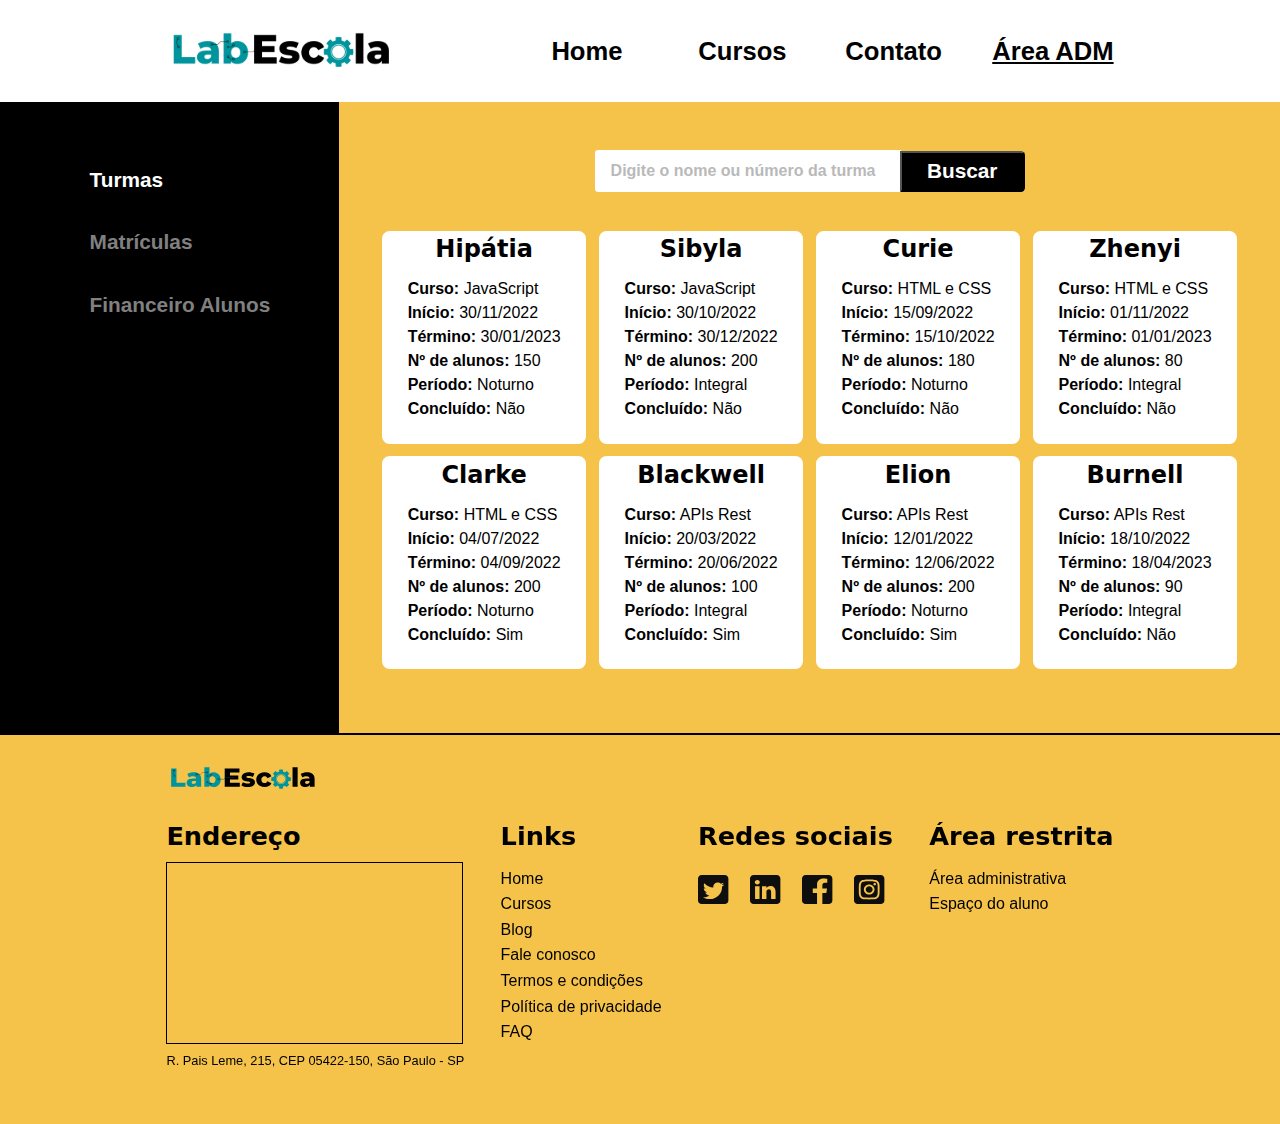
==== commit bfa75a29: "ADD: Implementação DOM" ====
--- a/adm.html
+++ b/adm.html
@@ -21,7 +21,7 @@
           <li><a href="index.html">Home</a></li>
           <li><a href="cursos.html">Cursos</a></li>
           <li><a href="contato.html">Contato</a></li>
-          <li><a href="adm.html">Área ADM</a></li>
+          <li><a href="adm.html"><u>Área ADM</u></a></li>
         </ul>
       </nav>
     </header>
@@ -30,15 +30,15 @@
       <section id="nav">
         <ul>
           <li>
-            <a href="#" onclick="goToSection('section-classes')">Turmas</a>
+            <a class="adm-item adm-item-selected" id="adm-classes" href="#" onclick="goToSection('section-classes', 'adm-classes')">Turmas</a>
           </li>
           <li>
-            <a href="#" onclick="goToSection('section-registration')"
+            <a class="adm-item" id="adm-registration" href="#" onclick="goToSection('section-registration', 'adm-registration')"
               >Matrículas</a
             >
           </li>
           <li>
-            <a href="#" onclick="goToSection('section-payment')"
+            <a class="adm-item" id="adm-payment" href="#" onclick="goToSection('section-payment', 'adm-payment')"
               >Financeiro Alunos</a
             >
           </li>
@@ -47,18 +47,22 @@
 
       <section class="adm-section" id="section-classes">
         <div id="subsection-adm-classes">
-          <div>
+          
+          <div id="class-search-field">
             <input
-              type="number"
+              type="text"
               id="class-search"
-              placeholder="Digite o número da turma"
+              placeholder="Digite o nome ou número da turma"
             />
             <label for="search"
-              ><button id="search-class-button">Buscar</button></label
+              ><button onclick="handleClassSearch()" id="search-class-button">
+                Buscar
+              </button></label
             >
           </div>
+
           <section id="classes-list">
-            <div class="class">
+            <div class="class" id="hipatia">
               <h2>Hipátia</h2>
               <ul>
                 <li><b>Curso:</b> JavaScript</li>
@@ -70,7 +74,7 @@
               </ul>
             </div>
 
-            <div class="class">
+            <div class="class" id="sibyla">
               <h2>Sibyla</h2>
               <ul>
                 <li><b>Curso:</b> JavaScript</li>
@@ -82,7 +86,7 @@
               </ul>
             </div>
 
-            <div class="class">
+            <div class="class" id="curie">
               <h2>Curie</h2>
               <ul>
                 <li><b>Curso:</b> HTML e CSS</li>
@@ -94,7 +98,7 @@
               </ul>
             </div>
 
-            <div class="class">
+            <div class="class" id="zhenyi">
               <h2>Zhenyi</h2>
               <ul>
                 <li><b>Curso:</b> HTML e CSS</li>
@@ -106,7 +110,7 @@
               </ul>
             </div>
 
-            <div class="class">
+            <div class="class" id="clarke">
               <h2>Clarke</h2>
               <ul>
                 <li><b>Curso:</b> HTML e CSS</li>
@@ -118,7 +122,7 @@
               </ul>
             </div>
 
-            <div class="class">
+            <div class="class" id="blackwell">
               <h2>Blackwell</h2>
               <ul>
                 <li><b>Curso:</b> APIs Rest</li>
@@ -130,7 +134,7 @@
               </ul>
             </div>
 
-            <div class="class">
+            <div class="class" id="elion">
               <h2>Elion</h2>
               <ul>
                 <li><b>Curso:</b> APIs Rest</li>
@@ -142,7 +146,7 @@
               </ul>
             </div>
 
-            <div class="class">
+            <div class="class" id="burnell">
               <h2>Burnell</h2>
               <ul>
                 <li><b>Curso:</b> APIs Rest</li>
@@ -182,27 +186,19 @@
                   id="registration-installments"
                 />
               </section>
-              <button class="adm-button" id="registration-button">
+              <button
+                onclick="matricular()"
+                class="adm-button"
+                id="registration-button"
+              >
                 Matricular estudante
               </button>
             </form>
           </section>
 
           <section id="confirmation">
-            <div id="confirmation-message">
-              <h2>Matrícula de estudante efetivada!</h2>
-              <ul>
-                <li>Matrícula efetivada:</li>
-                <li>Nome: Calvin Klein</li>
-                <li>Curso: JavaScript</li>
-                <li>Turma: Clarke</li>
-              </ul>
-            </div>
-            <img
-              src="assets/check-green.svg"
-              alt="check-mark"
-              id="check-mark"
-            />
+            <div id="confirmation-message"></div>
+            <div id="checkmark"></div>
           </section>
         </div>
       </section>
@@ -215,13 +211,12 @@
               <label for="course">Curso</label>
               <input
                 type="text"
-                value="JavaScript, HTML"
                 data-role="tagsinput"
                 class="adm-input"
                 id="courses-basket-input"
               />
               <div id="add-more">
-                <a href="cursos.html">Adicionar outro curso</a>
+                <a onclick="addCarrinho()">Adicionar outro curso</a>
               </div>
 
               <div id="installments-input">
@@ -230,32 +225,34 @@
               <div>
                 <input type="number" class="adm-input" id="installments" />
               </div>
-              <button class="adm-button">Ver valor</button>
+              <button
+                onclick="addCarrinho(); parcelarCurso()"
+                class="adm-button"
+              >
+                Ver valor
+              </button>
             </form>
 
-            <section id="total-value">
+            <section id="total-value"></section>
+
+            <section id="total-value-sum"></section>
+
+            <!-- <section id="total-value">
               <h2>Valor</h2>
               <p>Desconto de 20%. Parcelas de 2x de R$ 1880,00</p>
-            </section>
+            </section> -->
           </section>
 
           <section class="adm-form" id="student-report">
             <h2>Relatório de estudante</h2>
             <section id="search">
               <label for="name">Nome</label>
-              <input type="search" class="adm-input" id="name" />
-              <button class="adm-button">Buscar</button>
+              <input type="search" class="adm-input" id="student-name" />
+              <button onClick="relatorioEstudante()" class="adm-button">
+                Buscar
+              </button>
             </section>
-            <section id="report">
-              <ul>
-                <li>Estudante: Timothee Chalamet</li>
-                <li>Turma: Hipátia</li>
-                <li>Curso: JavaScript</li>
-                <li>Valor total: R$ 900,00</li>
-                <li>Valor das parcelas: R$ 100,00</li>
-                <li>Nº de parcelas: 9</li>
-              </ul>
-            </section>
+            <section id="report"></section>
           </section>
         </div>
       </section>
@@ -304,10 +301,10 @@
         <section id="footer-social">
           <h3 id="footer-headers">Redes sociais</h3>
           <div id="social-box">
-            <img src="assets/twitter.svg" alt="twitter-logo" />
-            <img src="assets/linkedin.svg" alt="linkedin-logo" />
-            <img src="assets/face.svg" alt="facebook-logo" />
-            <img src="assets/insta.svg" alt="instagram-logo" />
+            <a href="https://twitter.com/home" target="_blank"><img src="assets/twitter.svg" alt="twitter-logo"/></a>
+            <a href="https://linkedin.com/home" target="_blank"><img src="assets/linkedin.svg" alt="linkedin-logo" /></a>
+            <a href="https://facebook.com/home" target="_blank"><img src="assets/face.svg" alt="facebook-logo" /></a>
+            <a href="https://instagram.com/home" target="_blank"><img src="assets/insta.svg" alt="instagram-logo" /></a>
           </div>
         </section>
 
--- a/style.css
+++ b/style.css
@@ -350,7 +350,7 @@
 #nav {
   grid-column: 1/2;
   background-color: black;
-  color: white;
+  color: grey;
   width: 12em;
   font-weight: bold;
   font-size: 1.3em;
@@ -359,6 +359,14 @@
   padding-left: 7vw;
 }
 
+.adm-item:hover {
+  color: white;
+}
+
+.adm-item-selected {
+  color: white !important;
+}
+
 .adm-section {
   grid-column: 2/3;
 }
@@ -377,7 +385,7 @@
   flex-direction: column;
   justify-content: center;
   align-items: center;
-  gap: 1.6em;
+  width: 70vw;
 }
 
 ::placeholder {
@@ -406,15 +414,16 @@
   border-radius: 0em 0.2em 0.2em 0em;
   font-size: 1.3em;
   font-weight: bold;
-  vertical-align: bottom;
-  margin-right: 3em;
 }
 
 #classes-list {
+  width: 100%;
   display: flex;
   flex-wrap: wrap;
-  margin: 3vw 5vw 5vw 12vw;
-  gap: 2em;
+  justify-content: center;
+  align-items: center;
+  margin: 3vw 5vw 5vw 5vw;
+  gap: 1vw;
 }
 
 .class {
@@ -489,6 +498,10 @@
   font-size: 1.1em;
 }
 
+#confirmation-message > h2 {
+  margin-bottom: 1em;
+}
+
 #check-mark {
   width: 3em;
   margin-top: -0.5em
@@ -516,11 +529,17 @@
   padding-right: 0;
 }
 
-#total-value, #report {
+#total-value {
+  font-weight: bold;
+  font-size: 1.8em;
+  margin-top: 5vh;
+}
+
+#total-value-sum, #report {
   font-weight: normal;
   font-size: 1.2em;
   line-height: 2em;
-  margin-top: 2vw;
+  margin-top: 1vh;
 }
 
 #student-report {
